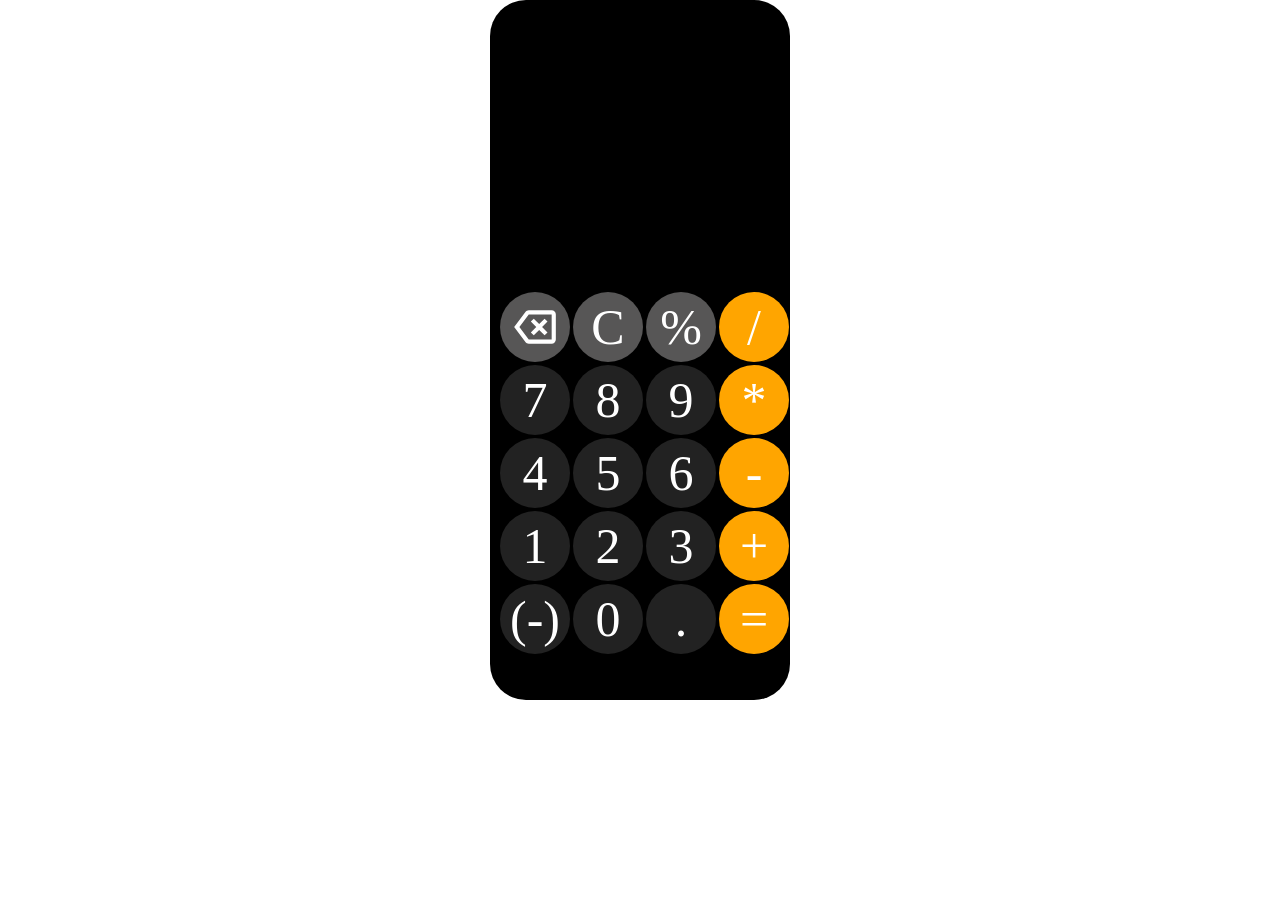
==== calculetar/index.html @ 9d255cc0 "first commit" ====
<!doctype html>
<html lang="en">
  <head>
    <meta charset="UTF-8" />
    <meta name="viewport" content="width=device-width, initial-scale=1.0" />
    <title>Document</title>
    <link rel="stylesheet" href="cal.css" />
  </head>
  <body>
    <div class="phone">
      <div class="input-sec">
        <input type="text" class="input" id="input" />
      </div>
      <div class="btn-sec">
        <div class="btn gray" id="clear">
          <img
            src="backspace_24dp_FFFFFF_FILL0_wght400_GRAD0_opsz24.svg"
            class="img"
          />
        </div>
        <div class="btn gray" id="bracke">C</div>
        <div class="btn gray" id="percentage">%</div>
        <div class="btn lightgrey" id="divide">/</div>
        <div class="btn" id="seven">7</div>
        <div class="btn" id="eight">8</div>
        <div class="btn" id="nine">9</div>
        <div class="btn lightgrey" id="times">*</div>
        <div class="btn" id="four">4</div>
        <div class="btn" id="five">5</div>
        <div class="btn" id="six">6</div>
        <div class="btn lightgrey" id="minus">-</div>
        <div class="btn" id="one">1</div>
        <div class="btn" id="two">2</div>
        <div class="btn" id="three">3</div>
        <div class="btn lightgrey" id="plus">+</div>
        <div class="btn" id="minush">(-)</div>
        <div class="btn" id="zero">0</div>
        <div class="btn" id="dot">.</div>
        <div class="btn lightgrey" id="equal">=</div>
      </div>
    </div>
    <script src="./script.js"></script>
  </body>
</html>
---- calculetar/cal.css ----
* {
  margin: 0;
}
body {
  display: flex;
  justify-content: center;
  align-items: center;
}
.phone {
  height: 700px;
  width: 300px;
  background-color: black;
  border-radius: 36px;
  border: 4px sold rgb(56, 56, 56);
  display: flex;
  flex-direction: column;
}
.input-sec {
  height: 40%;
  display: flex;
  justify-content: center;
  align-items: flex-end;
}
.input {
  width: 100%;
  height: 50px;
  color: white;
  background-color: black;
  display: flex;
  text-align: right;
  font-size: 50px;
  font-weight: 600;
  box-shadow: none;
  border: none;
}
.btn-sec {
  display: grid;
  grid-template-columns: repeat(4, 68px);
  grid-template-rows: repeat(5, 68px);
  height: 60%;
  padding: 20px 10px 0px 10px;
  gap: 5px;
}
.btn {
  background-color: rgb(34, 34, 34);
  border-radius: 100%;
  color: white;
  font-size: 50px;
  display: flex;
  justify-content: center;
  align-items: center;
  width: 70px;
  height: 70px;
}
.img {
  width: 50px;
  height: 50px;
}
.gray {
  background-color: rgb(87, 86, 86);
}
.lightgrey {
  background-color: orange;
}
.btn:hover {
  opacity: 0.7;
}
.backspace:hover {
  background-color: aliceblue;
  opacity: 0.5;
  border-radius: 100%;
}
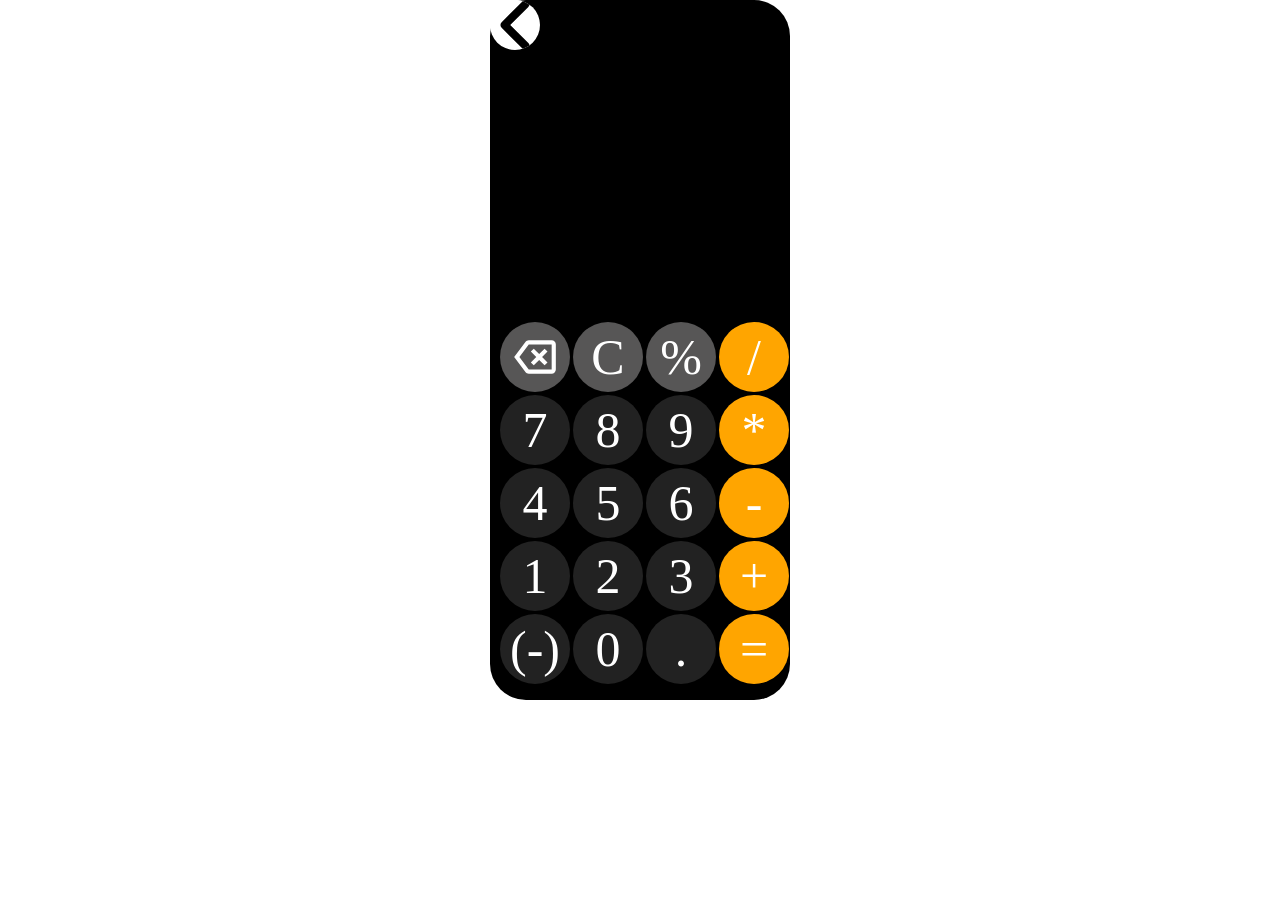
==== commit 35b18888: "shiljilt" ====
--- a/calculetar/index.html
+++ b/calculetar/index.html
@@ -8,6 +8,12 @@
   </head>
   <body>
     <div class="phone">
+      <a
+        href="phone.html
+    "
+      >
+        <img src="../chevron-left-icon.svg" alt="" class="svg" />
+      </a>
       <div class="input-sec">
         <input type="text" class="input" id="input" />
       </div>
--- a/calculetar/cal.css
+++ b/calculetar/cal.css
@@ -70,3 +70,12 @@
   opacity: 0.5;
   border-radius: 100%;
 }
+.svg {
+  width: 50px;
+  height: 50px;
+  background-color: white;
+  border-radius: 99999px;
+  display: flex;
+  justify-content: center;
+  align-items: center;
+}
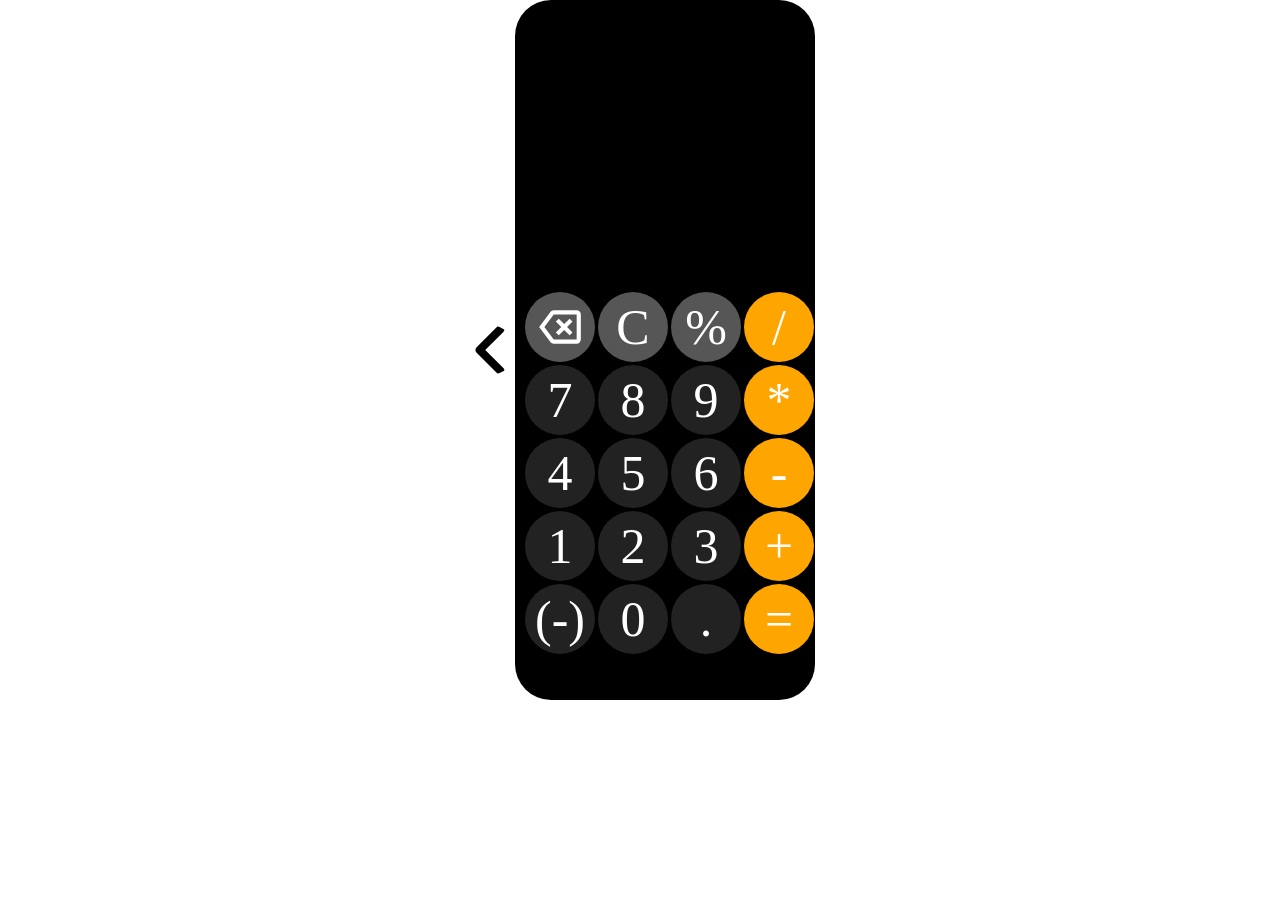
==== commit fe60cc0a: "finish dom" ====
--- a/calculetar/index.html
+++ b/calculetar/index.html
@@ -7,13 +7,10 @@
     <link rel="stylesheet" href="cal.css" />
   </head>
   <body>
+    <a class="svg" href="../index.html">
+      <img src="../chevron-left-icon.svg" alt="" class="svg" />
+    </a>
     <div class="phone">
-      <a
-        href="phone.html
-    "
-      >
-        <img src="../chevron-left-icon.svg" alt="" class="svg" />
-      </a>
       <div class="input-sec">
         <input type="text" class="input" id="input" />
       </div>
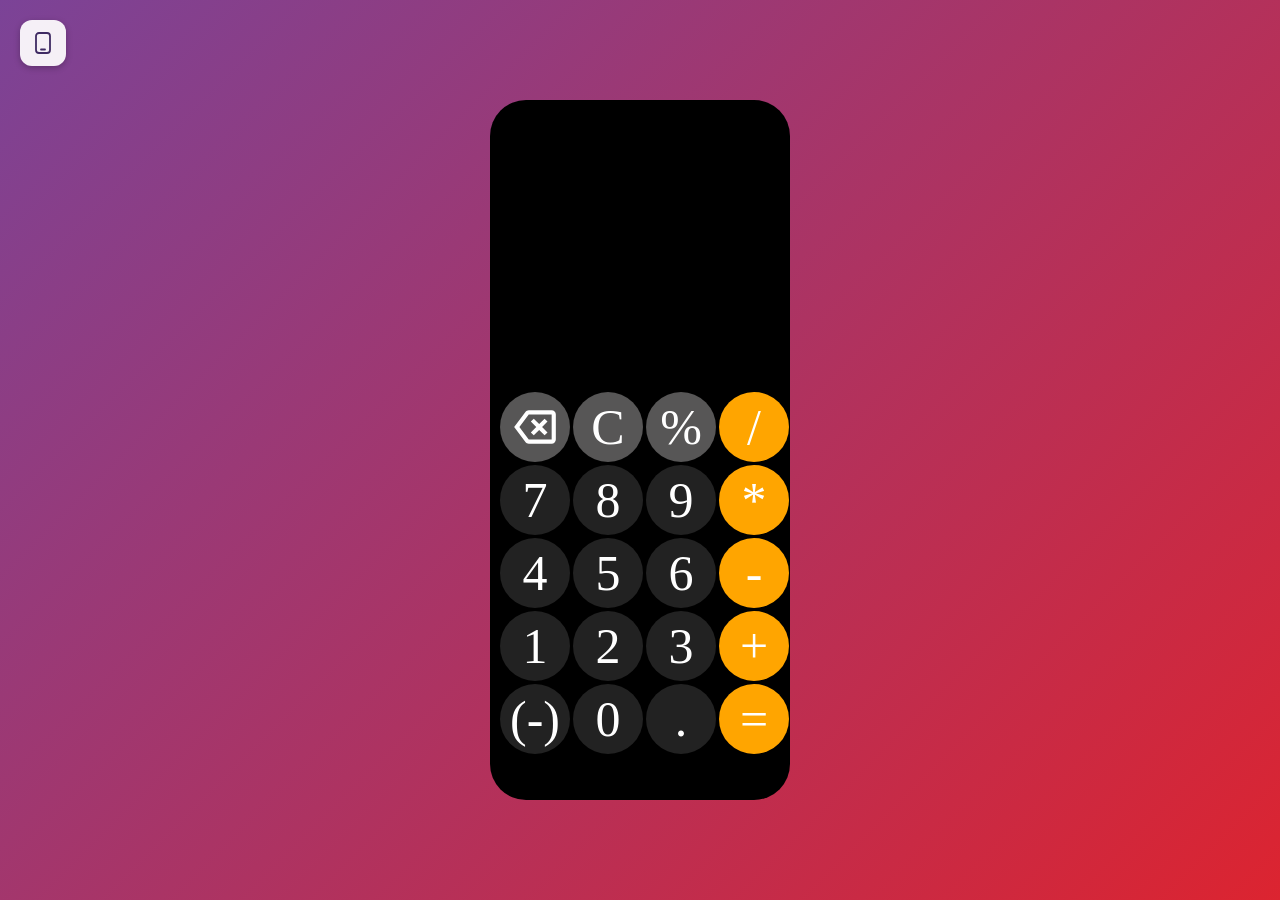
==== commit c8e08892: "finish" ====
--- a/calculetar/index.html
+++ b/calculetar/index.html
@@ -7,8 +7,11 @@
     <link rel="stylesheet" href="cal.css" />
   </head>
   <body>
-    <a class="svg" href="../index.html">
-      <img src="../chevron-left-icon.svg" alt="" class="svg" />
+    <a class="home-btn" href="../index.html" title="Home">
+      <svg viewBox="0 0 24 24" width="24" height="24" fill="none" stroke="currentColor" stroke-width="1.8" stroke-linecap="round" stroke-linejoin="round">
+        <rect x="5" y="2" width="14" height="20" rx="3" />
+        <line x1="10" y1="18.5" x2="14" y2="18.5" />
+      </svg>
     </a>
     <div class="phone">
       <div class="input-sec">
--- a/calculetar/cal.css
+++ b/calculetar/cal.css
@@ -5,6 +5,8 @@
   display: flex;
   justify-content: center;
   align-items: center;
+  min-height: 100vh;
+  background: linear-gradient(135deg, #7b4397 0%, #dc2430 100%);
 }
 .phone {
   height: 700px;
@@ -70,12 +72,22 @@
   opacity: 0.5;
   border-radius: 100%;
 }
-.svg {
-  width: 50px;
-  height: 50px;
-  background-color: white;
-  border-radius: 99999px;
+.home-btn {
+  position: absolute;
+  top: 20px;
+  left: 20px;
+  width: 46px;
+  height: 46px;
+  background: rgba(255, 255, 255, 0.92);
+  border-radius: 12px;
   display: flex;
+  align-items: center;
   justify-content: center;
-  align-items: center;
+  box-shadow: 0 2px 6px rgba(0, 0, 0, 0.25);
 }
+.home-btn:hover {
+  background: white;
+}
+.home-btn svg {
+  stroke: #3f2b63;
+}
